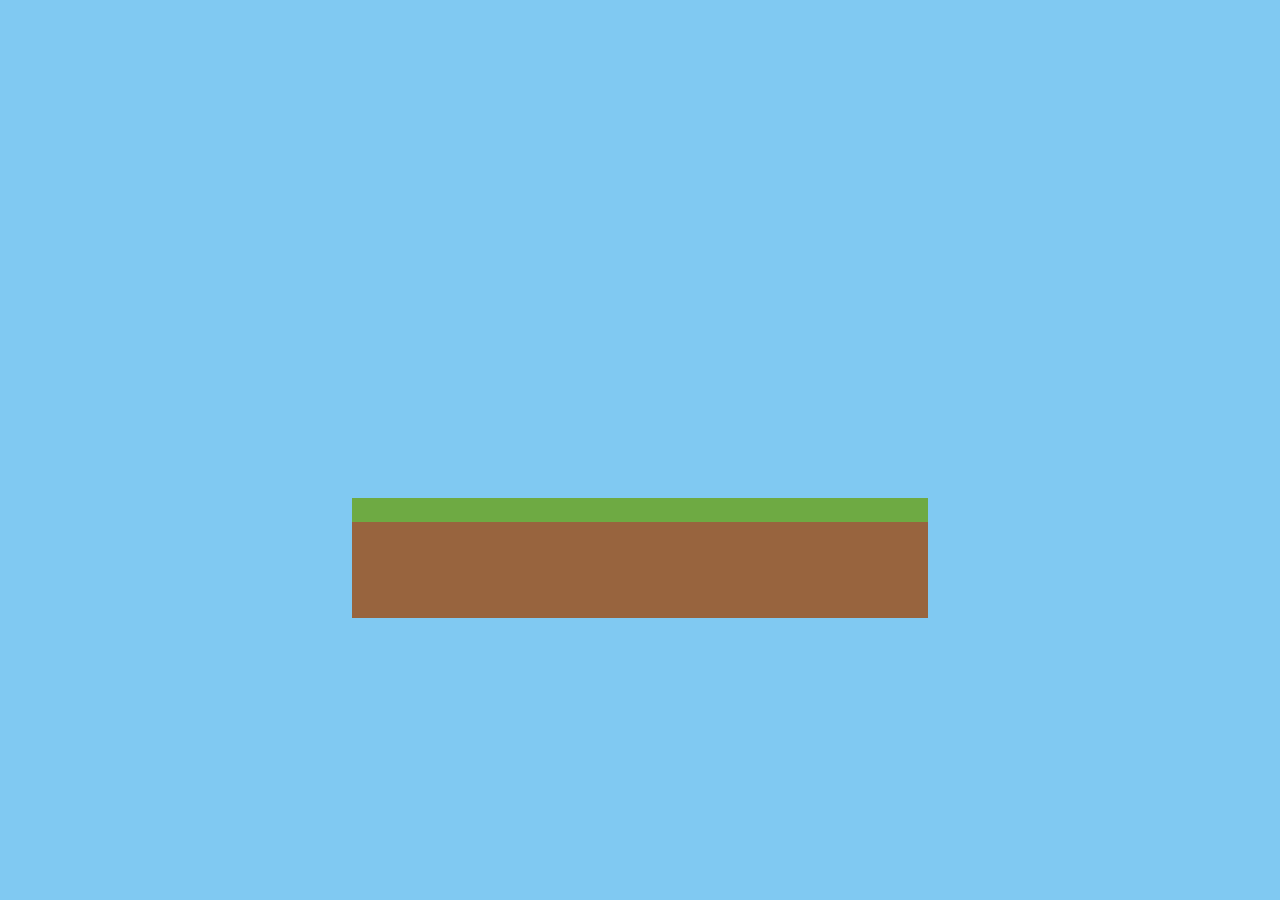
==== game.html @ eda64ffb "Add the game screen" ====
<!DOCTYPE html><html lang="en"><head><meta charset="UTF-8"><meta name="viewport" content="width=device-width, initial-scale=1.0"><title>Minecraft 2D</title><link rel="stylesheet" href="./css/game.css"></head><body><main class="game-screen"><section id="world" class="world"></section></main><script src="./js/world.js"></script></body></html>
---- css/game.css ----
body { margin: 0; background: #80c9f2; } .game-screen { min-height: 100vh; display: grid; place-items: center; overflow: auto; } .world { display: grid; grid-template-columns: repeat(24, 24px); grid-auto-rows: 24px; } .tile { width: 24px; height: 24px; background: #80c9f2; } .tile-grass { background: #6eaa43; } .tile-dirt { background: #98643e; } .tile-stone { background: #777; }
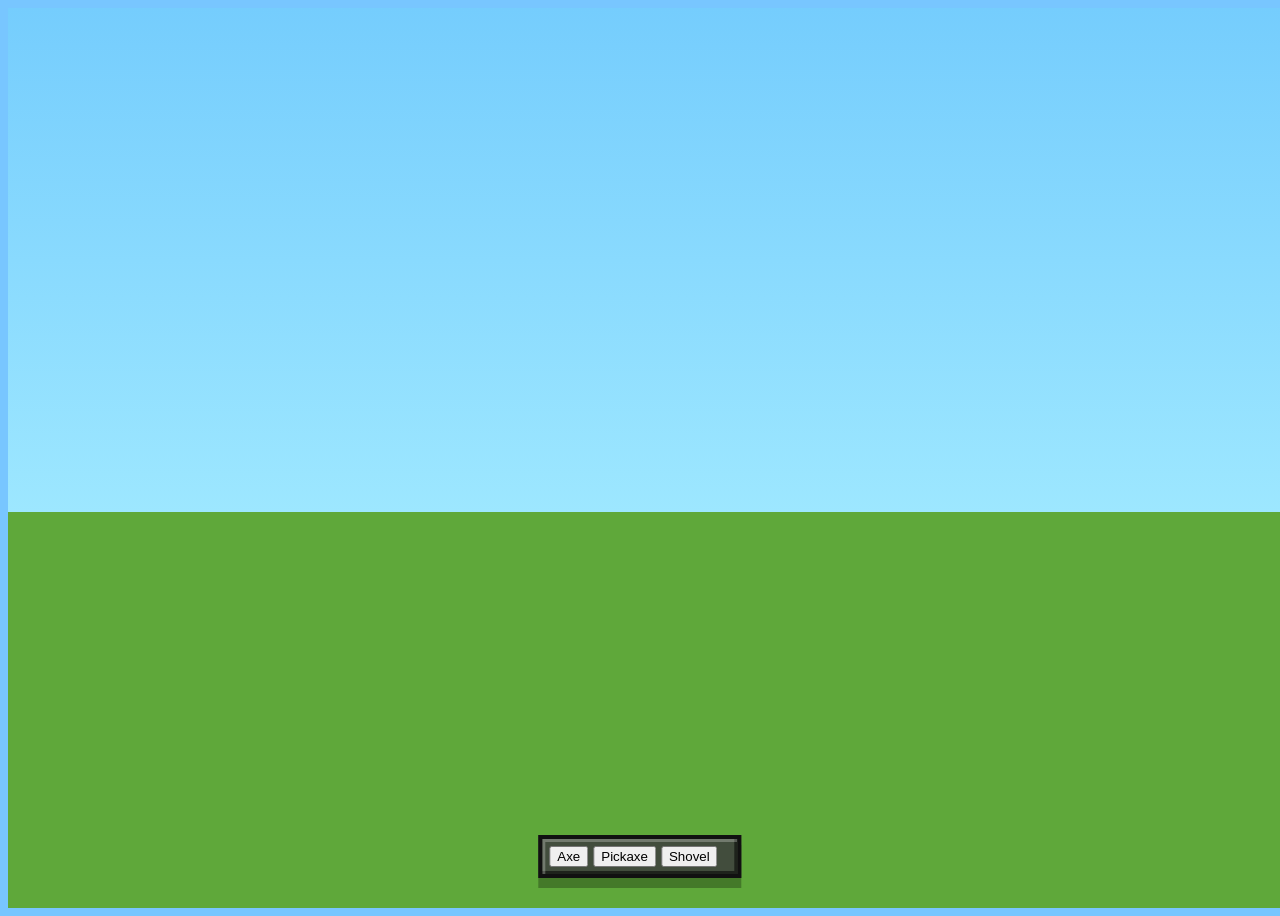
==== commit debb472b: "Add the tool hotbar" ====
--- a/game.html
+++ b/game.html
@@ -1 +1 @@
-<!DOCTYPE html><html lang="en"><head><meta charset="UTF-8"><meta name="viewport" content="width=device-width, initial-scale=1.0"><title>Minecraft 2D</title><link rel="stylesheet" href="./css/game.css"></head><body><main class="game-screen"><section id="world" class="world"></section></main><script src="./js/world.js"></script></body></html>+<!DOCTYPE html><html lang="en"><head><meta charset="UTF-8"><meta name="viewport" content="width=device-width, initial-scale=1.0"><title>Minecraft 2D</title><link rel="stylesheet" href="./css/game.css"><link rel="stylesheet" href="./css/blocks.css"></head><body class="game-body"><main class="game-screen"><section id="world" class="world"></section><nav class="hotbar"><button data-tool="axe" type="button">Axe</button><button data-tool="pickaxe" type="button">Pickaxe</button><button data-tool="shovel" type="button">Shovel</button><section id="inventory" class="hotbar_items"></section></nav></main><script src="./js/tools.js"></script><script src="./js/inventory.js"></script><script src="./js/world.js"></script></body></html>
--- a/css/game.css
+++ b/css/game.css
@@ -1 +1,311 @@
-body { margin: 0; background: #80c9f2; } .game-screen { min-height: 100vh; display: grid; place-items: center; overflow: auto; } .world { display: grid; grid-template-columns: repeat(24, 24px); grid-auto-rows: 24px; } .tile { width: 24px; height: 24px; background: #80c9f2; } .tile-grass { background: #6eaa43; } .tile-dirt { background: #98643e; } .tile-stone { background: #777; }+/* =========================================================
+   GAME
+========================================================= */
+
+.game-body 
+{
+    overflow: hidden;
+    background: #78c6ff;
+}
+
+.game-screen 
+{
+    position: relative;
+    width: 100vw;
+    height: 100vh;
+    overflow: hidden;
+    background: linear-gradient(#75cdfd 0%, #9de7ff 56%, #5fa83a 56%, #5fa83a 100%);
+}
+
+/* =========================================================
+   WORLD
+========================================================= */
+
+.world 
+{
+    position: absolute;
+    inset: 0;
+    display: grid;
+    grid-template-columns: repeat(var(--world-columns, 38), 1fr);
+    grid-template-rows: repeat(var(--world-rows, 20), 1fr);
+    z-index: 2;
+}
+
+/* =========================================================
+   TILES
+========================================================= */
+
+.tile 
+{
+    border: 0;
+    outline: 1px solid rgba(0, 0, 0, .06);
+    cursor: crosshair;
+    transition: filter .08s ease, transform .08s ease;
+}
+
+.tile:hover:not(.tile-sky):not(.tile-empty) 
+{
+    filter: brightness(1.2);
+    transform: scale(1.04);
+    z-index: 5;
+}
+
+.tile-sky,
+.tile-empty 
+{
+    cursor: default;
+    outline-color: transparent;
+}
+
+.tile-sky:hover,
+.tile-empty:hover 
+{
+    filter: none;
+    transform: none;
+}
+
+.tile-breaking 
+{
+    animation: breakShake .14s infinite;
+    filter: brightness(1.45) saturate(1.25);
+}
+
+/* =========================================================
+   HUD
+========================================================= */
+
+.hud 
+{
+    position: fixed;
+    top: 18px;
+    left: 18px;
+    z-index: 20;
+    min-width: 150px;
+    padding: 9px 12px;
+    border: 3px solid #000;
+    background: rgba(25, 25, 25, .62);
+    box-shadow:
+        inset 2px 2px 0 rgba(255,255,255,.28),
+        inset -2px -2px 0 rgba(0,0,0,.45);
+    font-size: 15px;
+    text-shadow: 2px 2px #000;
+}
+
+/* =========================================================
+   HOTBAR
+========================================================= */
+
+.hotbar 
+{
+    position: fixed;
+    left: 50%;
+    bottom: 22px;
+    transform: translateX(-50%);
+    z-index: 30;
+    display: flex;
+    align-items: center;
+    gap: 5px;
+    padding: 7px;
+    border: 4px solid #111;
+    background: rgba(62,62,62,.86);
+    box-shadow:
+        inset 3px 3px 0 rgba(255,255,255,.25),
+        inset -3px -3px 0 rgba(0,0,0,.55),
+        0 10px 0 rgba(0,0,0,.28);
+}
+
+.hotbar_slot,
+.inventory_item 
+{
+    position: relative;
+    display: flex;
+    justify-content: center;
+    align-items: center;
+    width: 58px;
+    height: 58px;
+    border: 3px solid #000;
+    background: #8b8b8b;
+    box-shadow:
+        inset 3px 3px 0 #d7d7d7,
+        inset -3px -3px 0 #3b3b3b;
+    transition: transform .12s ease, filter .12s ease;
+}
+
+.hotbar_slot:hover,
+.inventory_item:hover 
+{
+    transform: scale(1.05);
+}
+
+.hotbar_slot--active,
+.inventory_item--active 
+{
+    outline: 4px solid #fff47a;
+    outline-offset: 2px;
+    filter: brightness(1.12);
+}
+
+.hotbar_slot img 
+{
+    width: calc(58px - 10px);
+    height: calc(58px - 10px);
+    object-fit: contain;
+    image-rendering: pixelated;
+    pointer-events: none;
+    user-select: none;
+}
+
+.hotbar_key 
+{
+    position: absolute;
+    right: 4px;
+    bottom: 2px;
+    color: #fff;
+    font-size: 16px;
+    text-shadow: 2px 2px #000;
+}
+
+.hotbar_items 
+{
+    display: flex;
+    align-items: center;
+    gap: 5px;
+    max-width: min(64vw, 670px);
+    overflow-x: auto;
+    padding: 4px;
+}
+
+/* =========================================================
+   INVENTORY
+========================================================= */
+
+.inventory_item 
+{
+    flex-shrink: 0;
+}
+
+.inventory_icon 
+{
+    width: calc(58px - 10px);
+    height: calc(58px - 10px);
+    object-fit: contain;
+    image-rendering: pixelated;
+    pointer-events: none;
+    user-select: none;
+}
+
+.inventory_count 
+{
+    position: absolute;
+    right: 4px;
+    bottom: 2px;
+    color: #fff;
+    font-size: 16px;
+    text-shadow: 2px 2px #000;
+}
+
+/* =========================================================
+   GAME ACTIONS
+========================================================= */
+
+.game-actions 
+{
+    position: fixed;
+    top: 18px;
+    right: 18px;
+    z-index: 35;
+    display: flex;
+    gap: 9px;
+}
+
+/* =========================================================
+   LOADING SCREEN
+========================================================= */
+
+.loading-screen 
+{
+    position: fixed;
+    inset: 0;
+    display: flex;
+    flex-direction: column;
+    justify-content: center;
+    align-items: center;
+    gap: 16px;
+    z-index: 9999;
+    text-align: center;
+    background: #151515;
+    transition: opacity .35s ease, visibility .35s ease;
+}
+
+.loading-screen.hidden 
+{
+    opacity: 0;
+    visibility: hidden;
+}
+
+.loading-screen h2
+{
+    font-size: 72px;
+    text-shadow: 4px 4px #000;
+}
+
+.loading-screen p 
+{
+    font-size: 26px;
+}
+
+.loading-bar 
+{
+    width: 520px;
+    height: 18px;
+    overflow: hidden;
+    border: 3px solid #fff;
+    background: #333;
+}
+
+.loading-bar span 
+{
+    display: block;
+    width: 100%;
+    height: 100%;
+    background: #7bc84f;
+    transform-origin: left;
+    animation: loadingFill 1s ease-out both;
+}
+
+/* =========================================================
+   ANIMATIONS
+========================================================= */
+
+@keyframes breakShake 
+{
+    0%,
+    100% 
+    {
+        transform: translate(0);
+    }
+    25% 
+    {
+        transform: translate(2px, -1px);
+    }
+    50% 
+    {
+        transform: translate(-2px, 1px);
+    }
+    75% 
+    {
+        transform: translate(1px, 2px);
+    }
+}
+
+@keyframes loadingFill 
+{
+    from 
+    {
+        transform: scaleX(0);
+    }
+    to 
+    {
+        transform: scaleX(1);
+    }
+}
--- a/css/blocks.css
+++ b/css/blocks.css
@@ -0,0 +1,106 @@
+:root {
+    --img-coal: url("../assets/blocks/coal-block.png");
+    --img-diamond: url("../assets/blocks/diamond-block.png");
+    --img-dirt: url("../assets/blocks/dirt-block.png");
+    --img-emerald: url("../assets/blocks/emerald-block.png");
+    --img-gold: url("../assets/blocks/gold-block.png");
+    --img-grass: url("../assets/blocks/grass-block.png");
+    --img-iron: url("../assets/blocks/iron-block.png");
+    --img-oak-leaves: url("../assets/blocks/oak-leaves-block.png");
+    --img-oak-log: url("../assets/blocks/oak-log-block.png");
+    --img-redstone: url("../assets/blocks/redstone-block.png");
+    --img-sand: url("../assets/blocks/sand-block.png");
+    --img-stone: url("../assets/blocks/stone.png");
+}
+
+/* Shared textures */
+.tile,
+.block-icon,
+.inventory_icon,
+.scene_float 
+{
+    background-repeat: no-repeat;
+    background-position: center;
+    background-size: 100% 100%;
+    image-rendering: pixelated;
+    image-rendering: crisp-edges;
+}
+
+/* Blocks */
+.tile-grass,
+.icon-grass 
+{
+    background-image: var(--img-grass);
+}
+
+.tile-dirt,
+.icon-dirt 
+{
+    background-image: var(--img-dirt);
+}
+
+.tile-stone,
+.icon-stone 
+{
+    background-image: var(--img-stone);
+}
+
+.tile-sand,
+.icon-sand 
+{
+    background-image: var(--img-sand);
+}
+
+.tile-coal,
+.icon-coal 
+{
+    background-image: var(--img-coal);
+}
+
+.tile-iron,
+.icon-iron 
+{
+    background-image: var(--img-iron);
+}
+
+.tile-gold,
+.icon-gold 
+{
+    background-image: var(--img-gold);
+}
+
+.tile-diamond,
+.icon-diamond
+{
+    background-image: var(--img-diamond);
+}
+
+.tile-emerald,
+.icon-emerald 
+{
+    background-image: var(--img-emerald);
+}
+
+.tile-redstone,
+.icon-redstone 
+{
+    background-image: var(--img-redstone);
+}
+
+.tile-oak-log,
+.icon-oak-log 
+{
+    background-image: var(--img-oak-log);
+}
+
+.tile-oak-leaves,
+.icon-oak-leaves
+{
+    background-image: var(--img-oak-leaves);
+}
+
+.tile-sky,
+.tile-empty 
+{
+    background: transparent;
+}
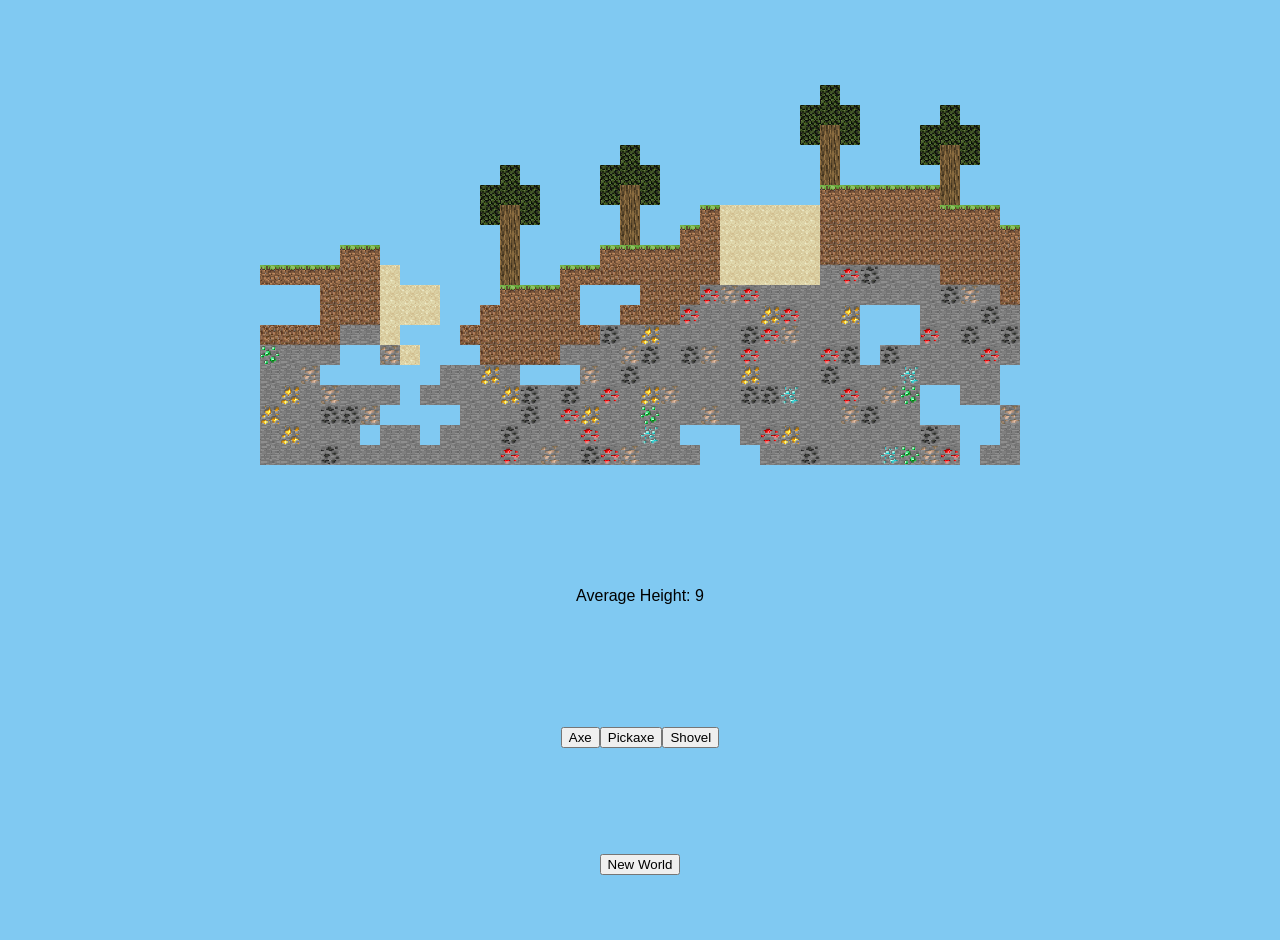
==== commit ceacf558: "Add keyboard tool shortcuts" ====
--- a/game.html
+++ b/game.html
@@ -1 +1 @@
-<!DOCTYPE html><html lang="en"><head><meta charset="UTF-8"><meta name="viewport" content="width=device-width, initial-scale=1.0"><title>Minecraft 2D</title><link rel="stylesheet" href="./css/game.css"><link rel="stylesheet" href="./css/blocks.css"></head><body class="game-body"><main class="game-screen"><section id="world" class="world"></section><nav class="hotbar"><button data-tool="axe" type="button">Axe</button><button data-tool="pickaxe" type="button">Pickaxe</button><button data-tool="shovel" type="button">Shovel</button><section id="inventory" class="hotbar_items"></section></nav></main><script src="./js/tools.js"></script><script src="./js/inventory.js"></script><script src="./js/world.js"></script></body></html>+<!DOCTYPE html><html lang="en"><head><meta charset="UTF-8"><meta name="viewport" content="width=device-width, initial-scale=1.0"><title>Minecraft 2D</title><link rel="stylesheet" href="./css/game.css"><link rel="stylesheet" href="./css/blocks.css"></head><body class="game-body"><main class="game-screen"><section id="world" class="world"></section><aside class="hud"><p id="depthReadout">Height: --</p></aside><nav class="hotbar"><button class="hotbar_slot" data-tool="axe" type="button">Axe</button><button class="hotbar_slot" data-tool="pickaxe" type="button">Pickaxe</button><button class="hotbar_slot" data-tool="shovel" type="button">Shovel</button><section id="inventory" class="hotbar_items"></section></nav><button id="resetBtn" type="button">New World</button></main><script src="./js/tools.js"></script><script src="./js/inventory.js"></script><script src="./js/world.js"></script><script src="./js/game.js"></script></body></html>
--- a/css/game.css
+++ b/css/game.css
@@ -1,311 +1 @@
-/* =========================================================
-   GAME
-========================================================= */
-
-.game-body 
-{
-    overflow: hidden;
-    background: #78c6ff;
-}
-
-.game-screen 
-{
-    position: relative;
-    width: 100vw;
-    height: 100vh;
-    overflow: hidden;
-    background: linear-gradient(#75cdfd 0%, #9de7ff 56%, #5fa83a 56%, #5fa83a 100%);
-}
-
-/* =========================================================
-   WORLD
-========================================================= */
-
-.world 
-{
-    position: absolute;
-    inset: 0;
-    display: grid;
-    grid-template-columns: repeat(var(--world-columns, 38), 1fr);
-    grid-template-rows: repeat(var(--world-rows, 20), 1fr);
-    z-index: 2;
-}
-
-/* =========================================================
-   TILES
-========================================================= */
-
-.tile 
-{
-    border: 0;
-    outline: 1px solid rgba(0, 0, 0, .06);
-    cursor: crosshair;
-    transition: filter .08s ease, transform .08s ease;
-}
-
-.tile:hover:not(.tile-sky):not(.tile-empty) 
-{
-    filter: brightness(1.2);
-    transform: scale(1.04);
-    z-index: 5;
-}
-
-.tile-sky,
-.tile-empty 
-{
-    cursor: default;
-    outline-color: transparent;
-}
-
-.tile-sky:hover,
-.tile-empty:hover 
-{
-    filter: none;
-    transform: none;
-}
-
-.tile-breaking 
-{
-    animation: breakShake .14s infinite;
-    filter: brightness(1.45) saturate(1.25);
-}
-
-/* =========================================================
-   HUD
-========================================================= */
-
-.hud 
-{
-    position: fixed;
-    top: 18px;
-    left: 18px;
-    z-index: 20;
-    min-width: 150px;
-    padding: 9px 12px;
-    border: 3px solid #000;
-    background: rgba(25, 25, 25, .62);
-    box-shadow:
-        inset 2px 2px 0 rgba(255,255,255,.28),
-        inset -2px -2px 0 rgba(0,0,0,.45);
-    font-size: 15px;
-    text-shadow: 2px 2px #000;
-}
-
-/* =========================================================
-   HOTBAR
-========================================================= */
-
-.hotbar 
-{
-    position: fixed;
-    left: 50%;
-    bottom: 22px;
-    transform: translateX(-50%);
-    z-index: 30;
-    display: flex;
-    align-items: center;
-    gap: 5px;
-    padding: 7px;
-    border: 4px solid #111;
-    background: rgba(62,62,62,.86);
-    box-shadow:
-        inset 3px 3px 0 rgba(255,255,255,.25),
-        inset -3px -3px 0 rgba(0,0,0,.55),
-        0 10px 0 rgba(0,0,0,.28);
-}
-
-.hotbar_slot,
-.inventory_item 
-{
-    position: relative;
-    display: flex;
-    justify-content: center;
-    align-items: center;
-    width: 58px;
-    height: 58px;
-    border: 3px solid #000;
-    background: #8b8b8b;
-    box-shadow:
-        inset 3px 3px 0 #d7d7d7,
-        inset -3px -3px 0 #3b3b3b;
-    transition: transform .12s ease, filter .12s ease;
-}
-
-.hotbar_slot:hover,
-.inventory_item:hover 
-{
-    transform: scale(1.05);
-}
-
-.hotbar_slot--active,
-.inventory_item--active 
-{
-    outline: 4px solid #fff47a;
-    outline-offset: 2px;
-    filter: brightness(1.12);
-}
-
-.hotbar_slot img 
-{
-    width: calc(58px - 10px);
-    height: calc(58px - 10px);
-    object-fit: contain;
-    image-rendering: pixelated;
-    pointer-events: none;
-    user-select: none;
-}
-
-.hotbar_key 
-{
-    position: absolute;
-    right: 4px;
-    bottom: 2px;
-    color: #fff;
-    font-size: 16px;
-    text-shadow: 2px 2px #000;
-}
-
-.hotbar_items 
-{
-    display: flex;
-    align-items: center;
-    gap: 5px;
-    max-width: min(64vw, 670px);
-    overflow-x: auto;
-    padding: 4px;
-}
-
-/* =========================================================
-   INVENTORY
-========================================================= */
-
-.inventory_item 
-{
-    flex-shrink: 0;
-}
-
-.inventory_icon 
-{
-    width: calc(58px - 10px);
-    height: calc(58px - 10px);
-    object-fit: contain;
-    image-rendering: pixelated;
-    pointer-events: none;
-    user-select: none;
-}
-
-.inventory_count 
-{
-    position: absolute;
-    right: 4px;
-    bottom: 2px;
-    color: #fff;
-    font-size: 16px;
-    text-shadow: 2px 2px #000;
-}
-
-/* =========================================================
-   GAME ACTIONS
-========================================================= */
-
-.game-actions 
-{
-    position: fixed;
-    top: 18px;
-    right: 18px;
-    z-index: 35;
-    display: flex;
-    gap: 9px;
-}
-
-/* =========================================================
-   LOADING SCREEN
-========================================================= */
-
-.loading-screen 
-{
-    position: fixed;
-    inset: 0;
-    display: flex;
-    flex-direction: column;
-    justify-content: center;
-    align-items: center;
-    gap: 16px;
-    z-index: 9999;
-    text-align: center;
-    background: #151515;
-    transition: opacity .35s ease, visibility .35s ease;
-}
-
-.loading-screen.hidden 
-{
-    opacity: 0;
-    visibility: hidden;
-}
-
-.loading-screen h2
-{
-    font-size: 72px;
-    text-shadow: 4px 4px #000;
-}
-
-.loading-screen p 
-{
-    font-size: 26px;
-}
-
-.loading-bar 
-{
-    width: 520px;
-    height: 18px;
-    overflow: hidden;
-    border: 3px solid #fff;
-    background: #333;
-}
-
-.loading-bar span 
-{
-    display: block;
-    width: 100%;
-    height: 100%;
-    background: #7bc84f;
-    transform-origin: left;
-    animation: loadingFill 1s ease-out both;
-}
-
-/* =========================================================
-   ANIMATIONS
-========================================================= */
-
-@keyframes breakShake 
-{
-    0%,
-    100% 
-    {
-        transform: translate(0);
-    }
-    25% 
-    {
-        transform: translate(2px, -1px);
-    }
-    50% 
-    {
-        transform: translate(-2px, 1px);
-    }
-    75% 
-    {
-        transform: translate(1px, 2px);
-    }
-}
-
-@keyframes loadingFill 
-{
-    from 
-    {
-        transform: scaleX(0);
-    }
-    to 
-    {
-        transform: scaleX(1);
-    }
-}+body { margin: 0; background: #80c9f2; font-family: Arial, sans-serif; } .game-screen { min-height: 100vh; display: grid; place-items: center; gap: 16px; padding: 20px; } .world { display: grid; grid-template-columns: repeat(38, 20px); grid-auto-rows: 20px; } .tile { width: 20px; height: 20px; border: 0; } .tile-sky { background: #80c9f2; } .tile-grass { background: #6eaa43; } .tile-dirt { background: #98643e; } .tile-stone { background: #777; }
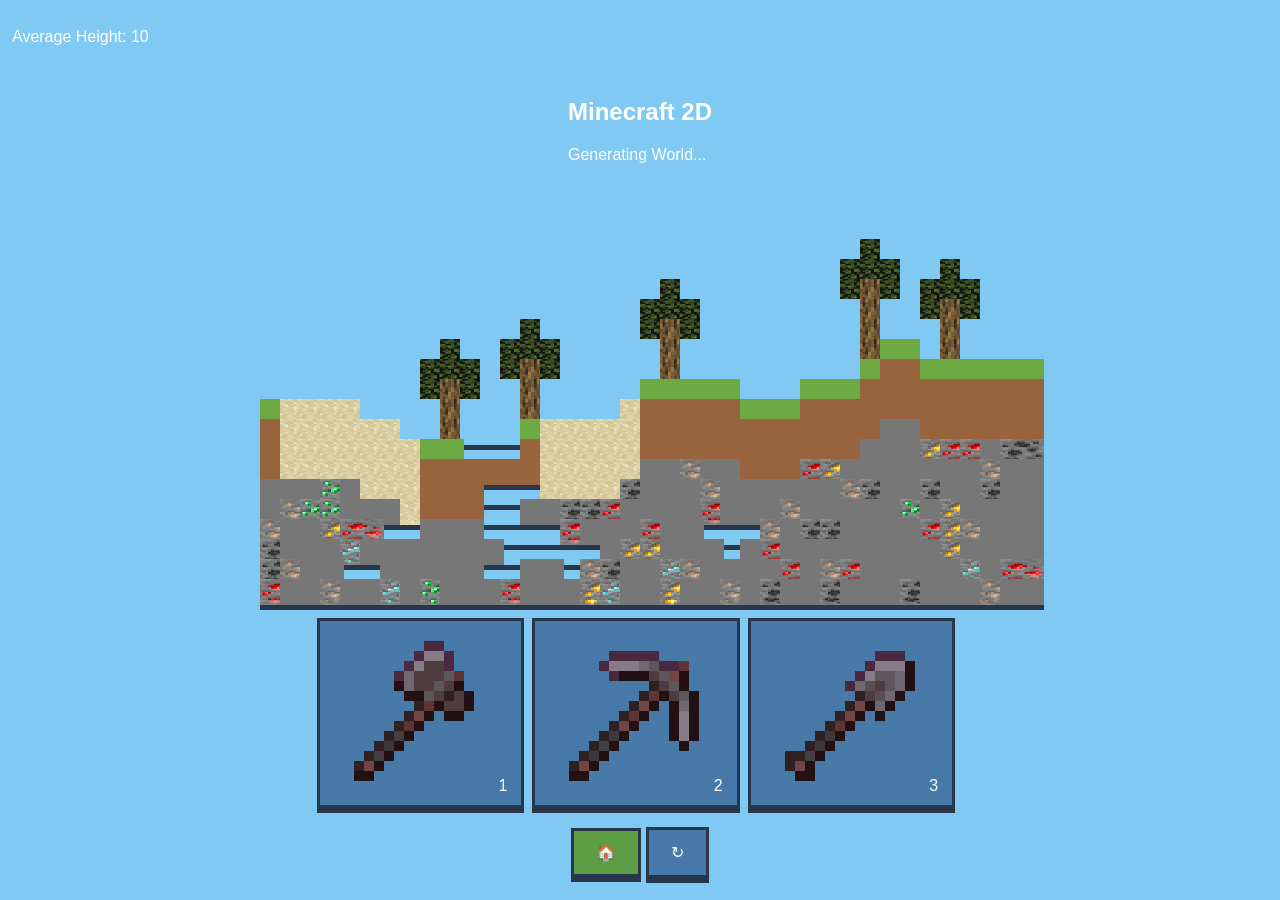
==== commit 00f32bc2: "Reset the world" ====
--- a/game.html
+++ b/game.html
@@ -1 +1,71 @@
-<!DOCTYPE html><html lang="en"><head><meta charset="UTF-8"><meta name="viewport" content="width=device-width, initial-scale=1.0"><title>Minecraft 2D</title><link rel="stylesheet" href="./css/game.css"><link rel="stylesheet" href="./css/blocks.css"></head><body class="game-body"><main class="game-screen"><section id="world" class="world"></section><aside class="hud"><p id="depthReadout">Height: --</p></aside><nav class="hotbar"><button class="hotbar_slot" data-tool="axe" type="button">Axe</button><button class="hotbar_slot" data-tool="pickaxe" type="button">Pickaxe</button><button class="hotbar_slot" data-tool="shovel" type="button">Shovel</button><section id="inventory" class="hotbar_items"></section></nav><button id="resetBtn" type="button">New World</button></main><script src="./js/tools.js"></script><script src="./js/inventory.js"></script><script src="./js/world.js"></script><script src="./js/game.js"></script></body></html>+<!DOCTYPE html>
+<html lang="en">
+<head>
+    <meta charset="UTF-8">
+    <meta name="viewport" content="width=device-width, initial-scale=1.0">
+    <title>Minecraft 2D</title>
+    <!-- Fonts -->
+    <link href="https://fonts.googleapis.com/css2?family=Pixelify+Sans:wght@500;600;700&display=swap" rel="stylesheet">
+
+    <!-- Styles -->
+    <link rel="stylesheet" href="./css/style.css">
+    <link rel="stylesheet" href="./css/blocks.css">
+    <link rel="stylesheet" href="./css/game.css">
+</head>
+<body class="game-body">
+    <main class="game-screen">
+        <!-- Sky -->
+        <span class="cloud cloud--one" aria-hidden="true"></span>
+        <span class="cloud cloud--two" aria-hidden="true"></span>
+        <span class="cloud cloud--three" aria-hidden="true"></span>
+
+        <!-- Loading -->
+        <section class="loading-screen" id="loadingScreen">
+            <h2>Minecraft 2D</h2>
+            <p>Generating World...</p>
+
+            <div class="loading-bar">
+                <span></span>
+            </div>
+        </section>
+
+        <!-- World -->
+        <section id="world" class="world"></section>
+
+        <!-- HUD -->
+        <aside class="hud">
+            <p id="depthReadout">Height: --</p>
+        </aside>
+
+        <!-- Hotbar -->
+        <nav class="hotbar">
+            <button class="hotbar_slot" data-tool="axe" type="button" title="Axe">
+                <img src="./assets/hotbar/netherite-axe.png" alt="Axe">
+                <span class="hotbar_key">1</span>
+            </button>
+
+            <button class="hotbar_slot" data-tool="pickaxe" type="button" title="Pickaxe">
+                <img src="./assets/hotbar/netherite-pickaxe.png" alt="Pickaxe">
+                <span class="hotbar_key">2</span>
+            </button>
+
+            <button class="hotbar_slot" data-tool="shovel" type="button" title="Shovel">
+                <img src="./assets/hotbar/netherite-shovel.png" alt="Shovel">
+                <span class="hotbar_key">3</span>
+            </button>
+            <section id="inventory" class="hotbar_items"></section>
+        </nav>
+
+        <!-- Actions -->
+        <aside class="game-actions">
+            <a class="game-action" href="./index.html" title="Menu">🏠</a>
+            <button class="game-action" id="resetBtn" type="button" title="New World">↻</button>
+        </aside>
+    </main>
+    <!-- Scripts -->
+    <script src="./js/tools.js"></script>
+    <script src="./js/inventory.js"></script>
+    <script src="./js/world.js"></script>
+    <script src="./js/game.js"></script>
+</body>
+</html>
--- a/css/style.css
+++ b/css/style.css
@@ -0,0 +1,13 @@
+* { box-sizing: border-box; }
+body { margin: 0; min-height: 100vh; background: #7cc7ef; color: #fff; font-family: Arial, sans-serif; }
+.landing { min-height: 100vh; display: flex; flex-direction: column; align-items: center; justify-content: center; gap: 28px; text-align: center; }
+h1 { margin: 0; font-size: clamp(3rem, 9vw, 7rem); text-shadow: 4px 5px #34445b; }
+h1 span { color: #f5d45d; }
+nav { display: flex; flex-wrap: wrap; justify-content: center; gap: 14px; }
+a, button { padding: 13px 22px; border: 3px solid #27364b; background: #5c9d45; color: white; font: inherit; text-decoration: none; cursor: pointer; box-shadow: 0 5px #27364b; }
+button { background: #477aa8; }
+.scene { position: fixed; inset: 0; pointer-events: none; overflow: hidden; }
+.float { position: absolute; top: 18%; left: 12%; width: 28px; height: 28px; background: #69b8e7; opacity: .7; }
+.float + .float { left: 78%; top: 42%; background: #f3d35d; }
+dialog { border: 4px solid #27364b; padding: 28px; background: #e9f2e8; color: #27364b; }
+#soundBtn { position: fixed; right: 18px; top: 18px; }
--- a/css/game.css
+++ b/css/game.css
@@ -1 +1,2 @@
-body { margin: 0; background: #80c9f2; font-family: Arial, sans-serif; } .game-screen { min-height: 100vh; display: grid; place-items: center; gap: 16px; padding: 20px; } .world { display: grid; grid-template-columns: repeat(38, 20px); grid-auto-rows: 20px; } .tile { width: 20px; height: 20px; border: 0; } .tile-sky { background: #80c9f2; } .tile-grass { background: #6eaa43; } .tile-dirt { background: #98643e; } .tile-stone { background: #777; }+body { margin: 0; background: #80c9f2; font-family: Arial, sans-serif; } .game-screen { min-height: 100vh; display: grid; place-items: center; gap: 16px; padding: 20px; } .world { display: grid; grid-template-columns: repeat(38, 20px); grid-auto-rows: 20px; } .tile { width: 20px; height: 20px; border: 0; } .tile-sky { background: #80c9f2; } .tile-grass { background: #6eaa43; } .tile-dirt { background: #98643e; } .tile-stone { background: #777; }
+.hotbar { display: flex; gap: 8px; } .hotbar button { padding: 10px 14px; } .hud { position: fixed; top: 12px; left: 12px; }
